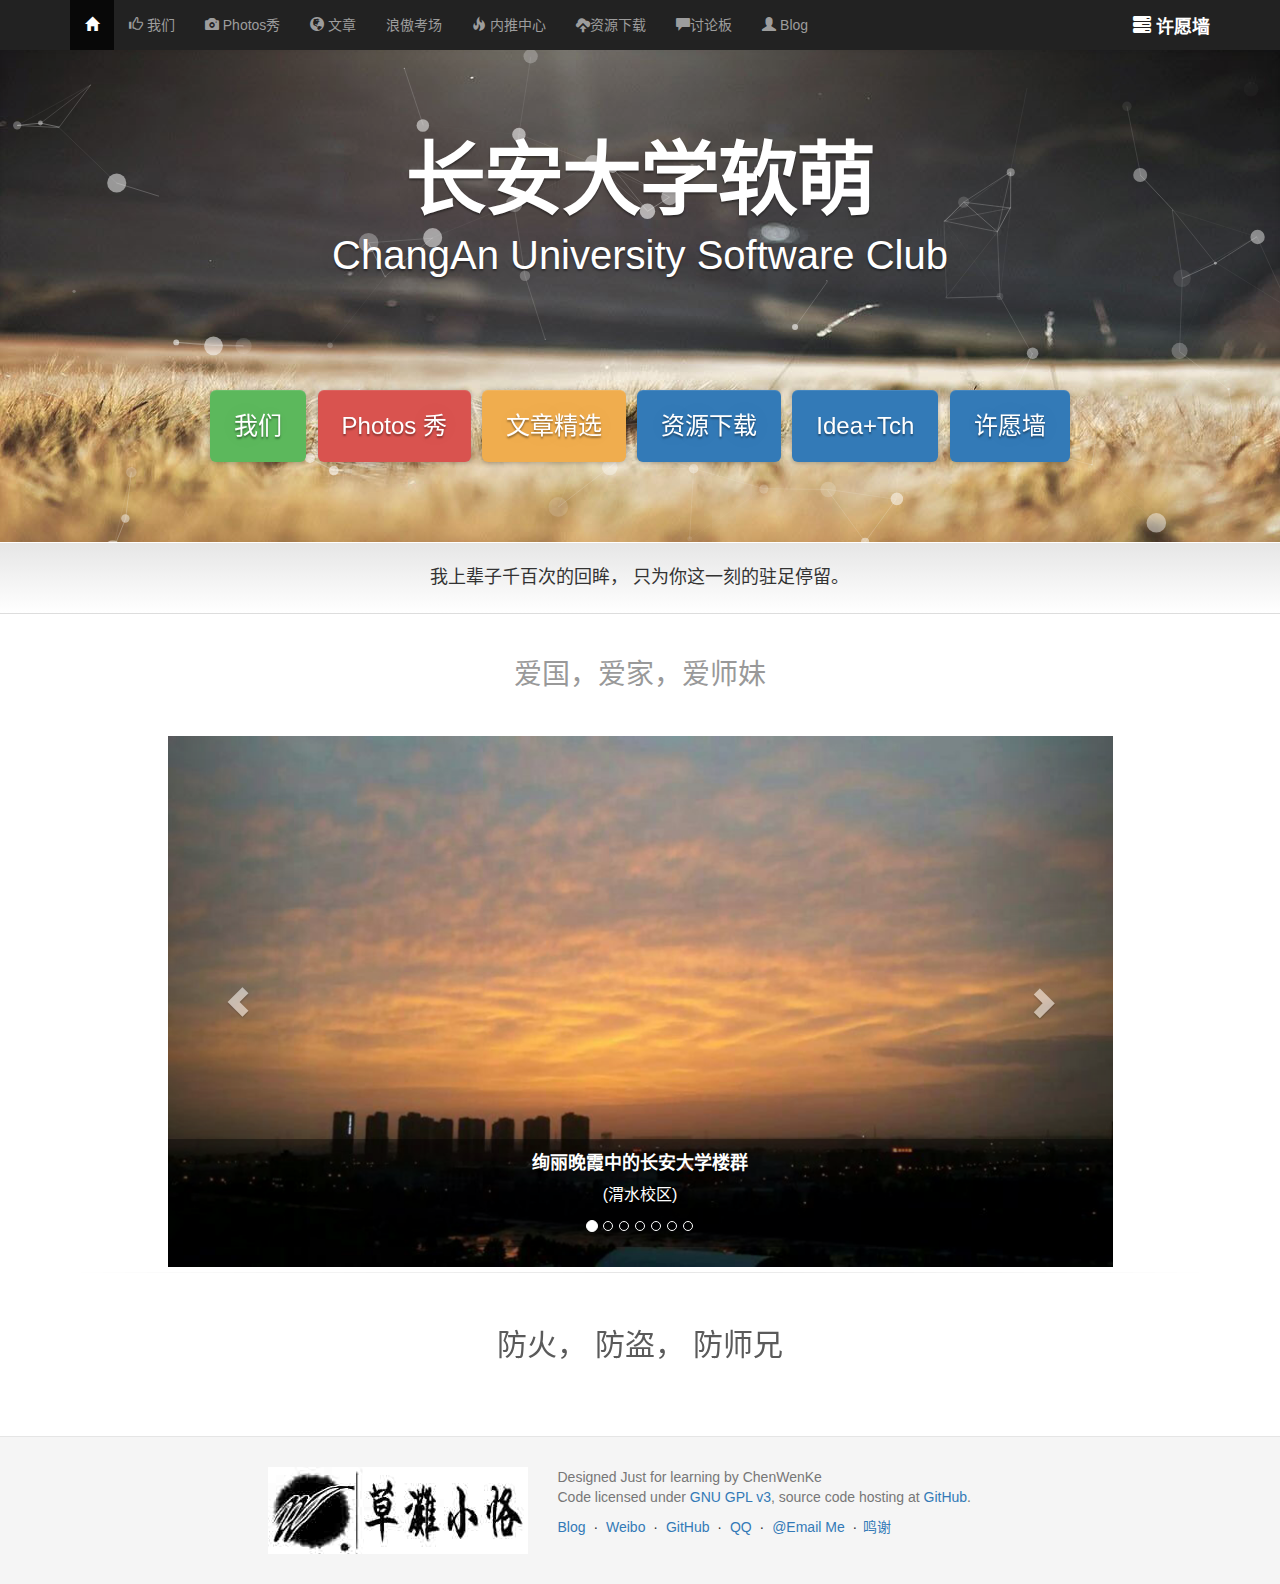
==== index.html @ 44b49cac "PHP版本的可运行版本的网站" ====
<!DOCTYPE html>
<!-- saved from url=(0029)http://acm.fzu.edu.cn/ouracm/ -->
<html lang="zh-cn"><head><meta http-equiv="Content-Type" content="text/html; charset=UTF-8"><script async="" src="css/JZFi2v"></script>
    
    <meta http-equiv="X-UA-Compatible" content="IE=edge">
    <meta name="viewport" content="width=device-width, initial-scale=1">
    <title>ChangAn University Software Club</title>
    <meta name="description" content="">
  <meta name="keywords" content="ChangAn University Software Club homepage">
    <meta name="author" content="ChenWenKe">

<!-- Le styles -->
  <!--[if lt IE 9]><script type="text/javascript">window.location.href="ienotice.html";</script><![endif]-->
    <link href="phptest/Test/css/bootstrap.min.css" rel="stylesheet">
    <link href="phptest/Test/css/extra.min.css" rel="stylesheet">
    <link href="phptest/Test/css/pnotify.custom.min.css" rel="stylesheet">
    <!-- Le javascript -->
    <script async="" src="phptest/Test/js/analytics.js"></script><script src="phptest/Test/js/jquery.min.js"></script>
    <script src="phptest/Test/js/bootstrap.min.js"></script>
  <script src="phptest/Test/js/bootstrap-hover-dropdown.min.js"></script><style type="text/css">.dropdown-submenu:hover>.dropdown-menu{display:none}</style>
    <script src="phptest/Test/js/pnotify.custom.min.js"></script>

  <script src="phptest/Test/js/particles.min.js"></script>
    <script type="text/javascript">$(function(){ $("#navbar>li:nth-child(1)").addClass("active"); 
    particlesJS("particles-js",{"particles":{"number":{"value":90,"density":{"enable":true,"value_area":800}},"opacity":{"value":0.6,"random":true,"anim":{"enable":false,"speed":1,"opacity_min":0.1,"sync":false}},"size":{"value":10,"random":true,"anim":{"enable":false,"speed":50,"size_min":3,"sync":false}},"line_linked":{"enable":true,"distance":100,"opacity":0.4,},"move":{"enable":true,"speed":3,"random":true,"out_mode":"out",}},"interactivity":{"detect_on":"canvas","events":{"onhover":{"enable":true,"mode":"grab"},"onclick":{"enable":true,"mode":"repulse"},"resize":true},"modes":{"grab":{"distance":140,"line_linked":{"opacity":1}},"repulse":{"distance":200,"duration":0.4}}},"retina_detect":false});
    });</script>
  </head>

  <body data-spy="scroll" data-target=".bs-docs-sidebar">

  <!-- Docs master nav -->
    <header class="navbar navbar-static-top bs-docs-nav navbar-inverse" id="top" role="banner">
      <div class="container">
        <div class="navbar-header">
          <button class="navbar-toggle collapsed" type="button" data-toggle="collapse" data-target=".bs-navbar-collapse">
            <span class="sr-only">Toggle navigation</span>
            <span class="icon-bar"></span> 
            <span class="icon-bar"></span>
            <span class="icon-bar"></span>
          </button>
        </div>
        <nav class="collapse navbar-collapse bs-navbar-collapse">
            <ul class="nav navbar-nav" id="navbar">
              <li class="active">
                <a href="../../index.html"><span class="glyphicon glyphicon-home"></span></a>
              </li>
                      <li class="dropdown">
          <a class="dropdown-toggle" data-hover="dropdown" data-delay="0" href="#"><span class="glyphicon glyphicon-thumbs-up"></span> 我们</a>
          <ul class="dropdown-menu" role="menu" id="we-menu">
                  <li><a href="#"><span class="glyphicon glyphicon-heart-empty"></span> 关于我们</a></li>                    <li><a href="#"><span class="glyphicon glyphicon-leaf"></span> Idea+Tch</a></li>                    <li><a href="#"><span class="glyphicon glyphicon-tasks"></span> 登陆/注册</a></li>                </ul>
              </li>
                      <li class="">
                <a href="phptest/Test/photoShow.html"><span class="glyphicon glyphicon-camera"></span> Photos秀</a>
              </li>              <li class="">
                 <a href="phptest/Test/articles.html"><span class="glyphicon glyphicon-globe"></span> 文章</a>
              </li>              <li class="">
        	<a href="phptest/Test/whereToGo.html"></span>浪傲考场</a>
              </li>       <li class="">
                <a href="phptest/Test/innerPush.html"><span class="glyphicon glyphicon-fire"></span> 内推中心</a>
              </li>              <li class="">
                <a href="phptest/Test/resources.html"><span class="glyphicon glyphicon-cloud-upload"></span>资源下载</a>
              </li>              <li class="">
                <a href="phptest/Test/talkingBoard.html"><span class="glyphicon glyphicon-comment"></span>讨论板</a>
              </li>              <li class="">
                <a href="phptest/Test/personal.html"><span class="glyphicon glyphicon-user"></span> Blog</a>
              </li>
            </ul>
            <ul class="nav navbar-nav navbar-right">
              <li>
                <a href="phptest/Test/wishesWall/WishesWall.html" class="navbar-brand"><span class="glyphicon glyphicon-tasks"></span> 许愿墙</a>
              </li>
            </ul>
        </nav>
      </div>
    </header>

<div class="jumbotron masthead">
  <div class="container" style="z-index:1">
    <h1>长安大学软萌</h1>
    <p>ChangAn University Software Club</p>
    <p>&nbsp;</p>
  </div>
  <div class="container">
    <p>
    <a href="#" class="btn btn-success btn-large">我们</a>   <a href="phptest/Test/photoShow.html" class="btn btn-danger btn-large">Photos 秀</a>   <a href="phptest/Test/articles.html" class="btn btn-warning btn-large">文章精选</a>    <a href="phptest/Test/resources.html" class="btn btn-primary btn-large">资源下载</a>   <a href="#" class="btn btn-primary btn-large">Idea+Tch</a>    <a href="phptest/Test/wishesWall/WishesWall.html" class="btn btn-primary btn-large">许愿墙</a>    </p>
  </div>
  <div id="particles-js" class="hidden-phone"><canvas class="particles-js-canvas-el" width="1351" height="492" style="width: 100%; height: 100%;"></canvas></div>
</div>
<!-- 这里可以写最新消息通知 -->
<div class="bs-docs-social">
  <div class="container">
    <h4>  
    我上辈子千百次的回眸， 只为你这一刻的驻足停留。 
    <br /> 
    </h4>
  </div>
</div>


      

<div class="container">
<div class="marketing">
    <h4><br /></h4>
    <p class="marketing-byline">爱国，爱家，爱师妹</p>

    <div class="row">
      <div class="col-xs-12 col-sm-10 col-sm-offset-1" style="text-align:left">
        <div id="myCarousel" class="carousel slide" style="width:100%; margin-left:0%">
          <ol class="carousel-indicators">
              <li data-target="#myCarousel" data-slide-to="0" class="active"></li>
              <li data-target="#myCarousel" data-slide-to="1"></li>
        <li data-target="#myCarousel" data-slide-to="2"></li>
        <li data-target="#myCarousel" data-slide-to="3"></li>
        <li data-target="#myCarousel" data-slide-to="4"></li>
        <li data-target="#myCarousel" data-slide-to="5"></li>
        <li data-target="#myCarousel" data-slide-to="6"></li>
          </ol>
          <!-- Carousel items -->
          <div class="carousel-inner">
        <div class="active item">
                  <img src="phptest/Test/photos/ChangAnUniversity2.jpg" width="100%" alt="">
                  <div class="carousel-caption hidden-phone">
                      <h4>绚丽晚霞中的长安大学楼群</h4>
                      <p>(渭水校区)</p>
                  </div>
        </div>
        <div class="item">
                  <img src="phptest/Test/photos/ChangAnUniversity.jpg" width="100%" alt="">
                  <div class="carousel-caption hidden-phone">
                      <h4>万里碧空吐悠云</h4>
                      <p>(长安大学逸夫图书馆)</p>
                  </div>
        </div>
        <div class="item">
                  <img src="phptest/Test/photos/EnglishClass.jpg" width="100%" alt="">
                  <div class="carousel-caption hidden-phone">
                      <h4>14级软一童鞋和他们的英语老师</h4>
                      <p>(修远某教室)</p>
                  </div>
        </div>
        <div class="item">
                  <img src="phptest/Test/photos/ClassMatesDinner.jpg" width="100%" alt="">
                  <div class="carousel-caption hidden-phone">
                      <h4>14 级软件一班炫酷聚餐</h4>
                      <p>(猜猜哪个是我)</p>
                  </div>
        </div>
        <div class="item">
                  <img src="phptest/Test/photos/PenQuan.jpg" width="100%" alt="">
                  <div class="carousel-caption hidden-phone">
                      <h4>灯光下的音乐喷泉</h4>
                      <p>(炫酷而浪漫)</p>
                  </div>
              </div>
        <div class="item">
                  <img src="phptest/Test/photos/Ta.jpg" width="100%" alt="">
                  <div class="carousel-caption hidden-phone">
                      <h4>夜幕中的大雁塔</h4>
                      <p>(庄重而优雅)</p>
                  </div>
              </div>
        <div class="item">
                  <img src="phptest/Test/photos/MyNephew.jpg" width="100%" alt="">
                  <div class="carousel-caption hidden-phone">
                      <h4>撩妹神手 --- 我家小外甥</h4>
                      <p>(九个月大的小可爱)</p>
                  </div>
              </div>
          </div>
          <!-- Carousel nav -->
          <a class="carousel-control left" href="http://acm.fzu.edu.cn/ouracm/#myCarousel" data-slide="prev"><span class="glyphicon glyphicon-chevron-left"></span><span class="sr-only">Previous</span></a>
          <a class="carousel-control right" href="http://acm.fzu.edu.cn/ouracm/#myCarousel" data-slide="next"><span class="glyphicon glyphicon-chevron-right"></span><span class="sr-only">Next</span></a>
        </div>
      </div>
      <div class="col-xs-12">
        <hr class="soften">
        <br />
        <h2>防火， 防盗， 防师兄</h2>
      </div>
    </div>
  </div></div>
<!-- Footer
    ================================================== -->
    <footer class="footer">
      <div class="container">
        <div class="row">
          <div class="col-xs-10 col-sm-5 text-right"><a href="http://www.cnblogs.com/acm1314/"><img src="phptest/Test/photos/logo.jpg"></a></div>
          <div class="col-xs-12 col-sm-6 text-left">
            <p>Designed  Just for learning by ChenWenKe</p>
            <p>Code licensed under <a href="http://www.gnu.org/licenses/gpl.html" target="_blank">GNU GPL v3</a>, source code hosting at <a href="#" target="_blank">GitHub</a>.</p>
            <ul class="footer-links">
              <li><a href="http://www.cnblogs.com/acm1314/">Blog</a></li>
              <li class="muted">·</li>
              <li><a href="http://weibo.com/p/1005055382871687?is_all=1">Weibo</a></li>
              <li class="muted">·</li>
              <li><a href="https://github.com/CaoTanXiaoKe">GitHub</a></li>
              <li class="muted">·</li>
              <li><a href="http://wpa.qq.com/msgrd?v=3&uin=2568333286&site=qq&menu=yes">QQ</a></li>
              <li class="muted">·</li>
              <li><a href="mailto:2568333286@qq.com" class="hire"><i class="icon-envelope"></i> @Email Me</a></li>
              <li class="muted">·</li>
              <a href="phptest/Test/thanks.html">鸣谢</a>

            </ul>
          </div>
        </div>
      </div>
    </footer>
  
</script></body></html>
---- phptest/Test/css/extra.min.css ----
/*!
 * Bootstrap Docs (http://getbootstrap.com)
 * Copyright 2011-2014 Twitter, Inc.
 * Licensed under the Creative Commons Attribution 3.0 Unported License. For
 * details, see http://creativecommons.org/licenses/by/3.0/.
 */


/*
 * Bootstrap Documentation
 * Special styles for presenting Bootstrap's documentation and code examples.
 */


/*
 * Scaffolding
 *
 * Update the basics of our documents to prep for docs content.
 */

body {
  position: relative; /* For scrollspy */
}

/* Keep code small in tables on account of limited space */
.table code {
  font-size: 13px;
  font-weight: normal;
}

/* Outline button for use within the docs */
.btn-outline {
  color: #563d7c;
  background-color: transparent;
  border-color: #563d7c;
}
.btn-outline:hover,
.btn-outline:focus,
.btn-outline:active {
  color: #fff;
  background-color: #563d7c;
  border-color: #563d7c;
}

/* Inverted outline button (white on dark) */
.btn-outline-inverse {
  color: #fff;
  background-color: transparent;
  border-color: #cdbfe3;
}
.btn-outline-inverse:hover,
.btn-outline-inverse:focus,
.btn-outline-inverse:active {
  color: #563d7c;
  text-shadow: none;
  background-color: #fff;
  border-color: #fff;
}

/* Bootstrap "B" icon */
.bs-docs-booticon {
  display: block;
  font-weight: 500;
  color: #fff;
  text-align: center;
  cursor: default;
  background-color: #563d7c;
  border-radius: 15%;
}
.bs-docs-booticon-sm {
  width: 30px;
  height: 30px;
  font-size: 20px;
  line-height: 28px;
}
.bs-docs-booticon-lg {
  width: 144px;
  height: 144px;
  font-size: 108px;
  line-height: 140px;
}
.bs-docs-booticon-inverse {
  color: #563d7c;
  background-color: #fff;
}
.bs-docs-booticon-outline {
  background-color: transparent;
  border: 1px solid #cdbfe3;
}


/*
 * Fancy skip link
 *
 * Make it look a bit less "bare bones"
 */

#skippy {
  display: block;
  padding: 1em;
  color: #fff;
  background-color: #6f5499;
  outline: 0;
}

#skippy .skiplink-text {
  padding: .5em;
  outline: 1px dotted;
}


/*
 * Main navigation
 *
 * Turn the `.navbar` at the top of the docs purple.
 */

.bs-docs-nav {
  margin-bottom: 0;
  border-bottom: 0;
}
.bs-home-nav .bs-nav-b {
  display: none;
}
.bs-docs-nav,
.bs-docs-nav .navbar-nav > li > a {
  font-weight: 500;
}
.bs-docs-nav .navbar-toggle .icon-bar {
  background-color: #563d7c;
}
.bs-docs-nav .navbar-header .navbar-toggle {
  border-color: #fff;
}
.bs-docs-nav .navbar-header .navbar-toggle:hover,
.bs-docs-nav .navbar-header .navbar-toggle:focus {
  background-color: #f9f9f9;
  border-color: #f9f9f9;
}
.navbar-brand {
	color: white !important;
	font-weight: bold !important;
}

/* Base class
------------------------- */
.jumbotron {
  position: relative;
  padding: 40px 0;
  color: #fff;
  text-align: center;
  text-shadow: 0 2px 2px rgba(0,0,0,.4), 0 0 30px rgba(0,0,0,.075);
  -webkit-box-shadow: inset 0 3px 7px rgba(0,0,0,.2), inset 0 -3px 7px rgba(0,0,0,.2);
     -moz-box-shadow: inset 0 3px 7px rgba(0,0,0,.2), inset 0 -3px 7px rgba(0,0,0,.2);
          box-shadow: inset 0 3px 7px rgba(0,0,0,.2), inset 0 -3px 7px rgba(0,0,0,.2);
}
.jumbotron h1 {
  font-size: 80px;
  font-weight: bold;
  letter-spacing: -1px;
  line-height: 1;
}
.jumbotron p {
  font-size: 24px;
  font-weight: 300;
  line-height: 1.25;
  margin-bottom: 30px;
}

/* Link styles (used on .masthead-links as well) */
.jumbotron a {
  color: #fff;
  color: rgba(255,255,255,.5);
  -webkit-transition: all .2s ease-in-out;
     -moz-transition: all .2s ease-in-out;
          transition: all .2s ease-in-out;
}
.jumbotron a:hover {
  color: #fff;
  text-shadow: 0 0 10px rgba(255,255,255,.25);
}

/* Download button */
.masthead .btn {
  padding: 19px 24px;
  font-size: 24px;
  font-weight: 200;
  color: #fff; /* redeclare to override the `.jumbotron a` */
  border: 0;
  -webkit-border-radius: 6px;
     -moz-border-radius: 6px;
          border-radius: 6px;
  -webkit-box-shadow: inset 0 1px 0 rgba(255,255,255,.1), 0 1px 5px rgba(0,0,0,.25);
     -moz-box-shadow: inset 0 1px 0 rgba(255,255,255,.1), 0 1px 5px rgba(0,0,0,.25);
          box-shadow: inset 0 1px 0 rgba(255,255,255,.1), 0 1px 5px rgba(0,0,0,.25);
  -webkit-transition: none;
     -moz-transition: none;
          transition: none;
}
.masthead .btn:hover {
  -webkit-box-shadow: inset 0 1px 0 rgba(255,255,255,.1), 0 1px 5px rgba(0,0,0,.25);
     -moz-box-shadow: inset 0 1px 0 rgba(255,255,255,.1), 0 1px 5px rgba(0,0,0,.25);
          box-shadow: inset 0 1px 0 rgba(255,255,255,.1), 0 1px 5px rgba(0,0,0,.25);
}
.masthead .btn:active {
  -webkit-box-shadow: inset 0 2px 4px rgba(0,0,0,.1), 0 1px 0 rgba(255,255,255,.1);
     -moz-box-shadow: inset 0 2px 4px rgba(0,0,0,.1), 0 1px 0 rgba(255,255,255,.1);
          box-shadow: inset 0 2px 4px rgba(0,0,0,.1), 0 1px 0 rgba(255,255,255,.1);
}


/* Pattern overlay
------------------------- */
.jumbotron .container {
  position: relative;
  z-index: 2;
}
.jumbotron:after {
  content: '';
  display: block;
  position: absolute;
  top: 0;
  right: 0;
  bottom: 0;
  left: 0;
  background: url(../img/bs-docs-masthead-pattern.jpg) no-repeat center center;
  background-color: #6f5499;
  opacity: .95;
}
@media
only screen and (-webkit-min-device-pixel-ratio: 2),
only screen and (   min--moz-device-pixel-ratio: 2),
only screen and (     -o-min-device-pixel-ratio: 2/1) {

  .jumbotron:after {
    background-size: 1920px 100%;
  }

}

/* Masthead (docs home)
------------------------- */
.masthead {
  padding: 70px 0 50px;
  margin-bottom: 0;
  color: #fff;
}
@media (min-width: 768px) {
	.masthead h1 {
		font-size: 80px;
	}
}
@media (max-width: 767px) {
	.masthead h1 {
		font-size: 60px;
	}
}
.masthead h1 {
  line-height: 1;
  letter-spacing: -2px;
}
.masthead p {
  font-size: 40px;
  font-weight: 200;
  line-height: 1.25;
}

/* Textual links in masthead */
.masthead-links {
  margin: 0;
  list-style: none;
}
.masthead-links li {
  display: inline;
  padding: 0 10px;
  color: rgba(255,255,255,.25);
}

/* Social proof buttons from GitHub & Twitter */
.bs-docs-social {
  padding: 15px 0;
  text-align: center;
  background-color: #f5f5f5;
  background-image: -moz-linear-gradient(center bottom, rgb(255, 255, 255), rgb(230, 230, 230));
  background-image: -webkit-linear-gradient(bottom, rgb(255, 255, 255), rgb(230, 230, 230));
  background-image:     -ms-linear-gradient(bottom, rgb(255, 255, 255), rgb(230, 230, 230));
  background-image:      -o-linear-gradient(bottom, rgb(255, 255, 255), rgb(230, 230, 230));
  border-top: 1px solid #fff;
  border-bottom: 1px solid #ddd;
}

/* Quick links on Home */
.bs-docs-social-buttons {
  margin-left: 0;
  margin-bottom: 0;
  padding-left: 0;
  list-style: none;
}
.bs-docs-social-buttons li {
  display: inline-block;
  padding: 5px 8px;
  line-height: 1;
  *display: inline;
  *zoom: 1;
}

/*
 * Homepage
 *
 * Tweaks to the custom homepage and the masthead (main jumbotron).
 */

/* Share masthead with page headers */
.bs-docs-masthead,
.bs-docs-header {
  position: relative;
  padding: 30px 15px;
  color: #fff;
  text-shadow: 0 3px 2px rgba(0,0,0,.4), 0 0 30px rgba(0,0,0,.075);
  text-align: center;
  background-color: #6f5499;
  background: url(../img/bs-docs-masthead-pattern.jpg) no-repeat center center;
}

/* Masthead (headings and download button) */
.bs-docs-masthead .bs-docs-booticon {
  margin: 0 auto 30px;
}
.bs-docs-masthead h1 {
  font-weight: 300;
  line-height: 1;
  color: #fff;
}
.bs-docs-masthead .lead {
  margin: 0 auto 30px;
  font-size: 20px;
  color: #fff;
}
.bs-docs-masthead .version {
  margin-top: -15px;
  margin-bottom: 30px;
  color: #9783b9;
}
.bs-docs-masthead .btn {
  width: 100%;
  padding: 15px 30px;
  font-size: 20px;
}

@media (min-width: 480px) {
  .bs-docs-masthead .btn {
    width: auto;
  }
}

@media (min-width: 768px) {
  .bs-docs-masthead {
    padding: 80px 0;
  }
  .bs-docs-masthead h1 {
    font-size: 60px;
  }
  .bs-docs-masthead .lead {
    font-size: 24px;
  }
}

@media (min-width: 992px) {
  .bs-docs-masthead .lead {
    width: 80%;
    font-size: 30px;
  }
}

/*
 * Page headers
 *
 * Jumbotron-esque headers at the top of every page that's not the homepage.
 */

/* Page headers */
.bs-docs-header {
  margin-bottom: 20px;
  font-size: 20px;
}
.bs-docs-header h1 {
  margin-top: 0;
  color: #fff;
}
.bs-docs-header p {
  margin-bottom: 0;
  font-weight: 300;
  line-height: 1.4;
}
.bs-docs-header .container {
  position: relative;
}

@media (min-width: 768px) {
  .bs-docs-header {
    padding-top: 60px;
    padding-bottom: 60px;
    font-size: 24px;
    text-align: left;
  }
  .bs-docs-header h1 {
    font-size: 60px;
    line-height: 1;
  }
}

@media (min-width: 992px) {
  .bs-docs-header h1,
  .bs-docs-header p {
    margin-right: 380px;
  }
}


/*
 * Carbon ads
 *
 * Single display ad that shows on all pages (except homepage) in page headers.
 * The hella `!important` is required for any pre-set property.
 */

.carbonad {
  width: auto !important;
  height: auto !important;
  padding: 20px !important;
  margin: 30px -30px -31px !important;
  overflow: hidden; /* clearfix */
  font-size: 13px !important;
  line-height: 16px !important;
  text-align: left;
  background: transparent !important;
  border: solid #866ab3 !important;
  border-width: 1px 0 !important;
}
.carbonad-img {
  margin: 0 !important;
}
.carbonad-text,
.carbonad-tag {
  display: block !important;
  float: none !important;
  width: auto !important;
  height: auto !important;
  margin-left: 145px !important;
  font-family: "Helvetica Neue", Helvetica, Arial, sans-serif !important;
}
.carbonad-text {
  padding-top: 0 !important;
}
.carbonad-tag {
  color: inherit !important;
  text-align: left !important;
}
.carbonad-text a,
.carbonad-tag a {
  color: #fff !important;
}
.carbonad #azcarbon > img {
  display: none; /* hide what I assume are tracking images */
}

@media (min-width: 480px) {
  .carbonad {
    width: 330px !important;
    margin: 20px auto !important;
    border-width: 1px !important;
    border-radius: 4px;
  }
  .bs-docs-masthead .carbonad {
    margin: 50px auto 0 !important;
  }
}

@media (min-width: 768px) {
  .carbonad {
    margin-right: 0 !important;
    margin-left: 0 !important;
  }
}

@media (min-width: 992px) {
  .carbonad {
    position: absolute;
    top: 0;
    right: 15px; /* 15px instead of 0 since box-sizing */
    width: 330px !important;
    padding: 15px !important;
    margin: 0 !important;
  }
  .bs-docs-masthead .carbonad {
    position: static;
  }
}


/*
 * Homepage featurettes
 *
 * Reasons to use Bootstrap, entries from the Expo, and more.
 */

.bs-docs-featurette {
  padding-top: 40px;
  padding-bottom: 40px;
  font-size: 16px;
  line-height: 1.5;
  color: #555;
  text-align: center;
  background-color: #fff;
  border-bottom: 1px solid #e5e5e5;
}
.bs-docs-featurette + .bs-docs-footer {
  margin-top: 0;
  border-top: 0;
}

.bs-docs-featurette-title {
  margin-bottom: 5px;
  font-size: 30px;
  font-weight: normal;
  color: #333;
}
.half-rule {
  width: 100px;
  margin: 40px auto;
}
.bs-docs-featurette h3 {
  margin-bottom: 5px;
  font-weight: normal;
  color: #333;
}
.bs-docs-featurette-img {
  display: block;
  margin-bottom: 20px;
  color: #333;
}
.bs-docs-featurette-img:hover {
  color: #337ab7;
  text-decoration: none;
}
.bs-docs-featurette-img img {
  display: block;
  margin-bottom: 15px;
}

@media (min-width: 480px) {
  .bs-docs-featurette .img-responsive {
    margin-top: 30px;
  }
}
@media (min-width: 768px) {
  .bs-docs-featurette {
    padding-top: 100px;
    padding-bottom: 100px;
  }
  .bs-docs-featurette-title {
    font-size: 40px;
  }
  .bs-docs-featurette .lead {
    max-width: 80%;
    margin-right: auto;
    margin-left: auto;
  }
  .bs-docs-featurette .img-responsive {
    margin-top: 0;
  }
}


/*
 * Featured sites
 *
 * Homepage thumbnails from the Expo.
 */

.bs-docs-featured-sites {
  margin-right: -1px;
  margin-left: -1px;
}
.bs-docs-featured-sites .col-xs-6 {
  padding: 1px;
}
.bs-docs-featured-sites .img-responsive {
  margin-top: 0;
}

@media (min-width: 768px) {
  .bs-docs-featured-sites .col-sm-3:first-child img {
    border-top-left-radius: 4px;
    border-bottom-left-radius: 4px;
  }
  .bs-docs-featured-sites .col-sm-3:last-child img {
    border-top-right-radius: 4px;
    border-bottom-right-radius: 4px;
  }
}


/*
 * Examples
 *
 * Linked docs examples.
 */

.bs-examples .thumbnail {
  margin-bottom: 10px;
}
.bs-examples h4 {
  margin-bottom: 5px;
}
.bs-examples p {
  margin-bottom: 20px;
}

@media (max-width: 480px) {
  .bs-examples {
    margin-right: -10px;
    margin-left: -10px;
  }
  .bs-examples > [class^="col-"] {
    padding-right: 10px;
    padding-left: 10px;
  }
}

/* Sidenav for Docs
-------------------------------------------------- */

.bs-docs-sidenav {
  width: 230px;
  margin: 30px 0 0;
  padding: 0;
  background-color: #fff;
  -webkit-box-shadow: 0 1px 4px rgba(0,0,0,.065);
     -moz-box-shadow: 0 1px 4px rgba(0,0,0,.065);
          box-shadow: 0 1px 4px rgba(0,0,0,.065);
}
.bs-docs-sidenav > li > a {
  display: block;
  width: 190px \9;
  margin: 0 0 -1px;
  padding: 8px 14px;
  border: 1px solid #e5e5e5;
}
.bs-docs-sidenav > .active > a {
  position: relative;
  z-index: 2;
  padding: 9px 15px;
  border: 0;
  text-shadow: 0 1px 0 rgba(0,0,0,.15);
  -webkit-box-shadow: inset 1px 0 0 rgba(0,0,0,.1), inset -1px 0 0 rgba(0,0,0,.1);
     -moz-box-shadow: inset 1px 0 0 rgba(0,0,0,.1), inset -1px 0 0 rgba(0,0,0,.1);
          box-shadow: inset 1px 0 0 rgba(0,0,0,.1), inset -1px 0 0 rgba(0,0,0,.1);
}
/* Chevrons */
.bs-docs-sidenav .icon-chevron-right {
  float: right;
  margin-top: 2px;
  margin-right: -6px;
  opacity: .25;
}
.bs-docs-sidenav > li > a:hover {
  background-color: #f5f5f5;
}
.bs-docs-sidenav a:hover .icon-chevron-right {
  opacity: .5;
}
.bs-docs-sidenav .active .icon-chevron-right,
.bs-docs-sidenav .active a:hover .icon-chevron-right {
  background-image: url(../img/glyphicons-halflings-white.png);
  opacity: 1;
}
.bs-docs-sidenav.affix {
  top: 20px;
}
.bs-docs-sidenav.affix-bottom {
  position: absolute;
  top: auto;
  bottom: 270px;
}

/* All levels of nav */
.bs-docs-sidebar .glyphicon-chevron-right {
	float: right;
	margin-right: -10px;
}
.bs-docs-sidebar .nav > li > a {
  display: block;
  padding: 8px 20px;
  font-size: 14px;
  font-weight: 500;
  color: #767676;
}
.bs-docs-sidebar .nav > li > a:hover,
.bs-docs-sidebar .nav > li > a:focus {
  padding-left: 18px;
  color: #5cb85c;
  text-decoration: none;
  background-color: rgba(223, 240, 216, 0.1);
  border-left: 2px solid #5cb85c;
}
.bs-docs-sidebar .nav > .selected > a,
.bs-docs-sidebar .nav > .active > a,
.bs-docs-sidebar .nav > .active:hover > a,
.bs-docs-sidebar .nav > .active:focus > a {
  padding-left: 15px;
  color: #5cb85c;
  background-color: rgba(223, 240, 216, 0.2);
  border-left: 5px solid #5cb85c;
}

/* Nav: second level (shown on .active) */
.bs-docs-sidebar .nav .nav {
  display: none; /* Hide by default, but at >768px, show it */
  padding-bottom: 10px;
}
.bs-docs-sidebar .nav .nav > li > a {
  padding-top: 1px;
  padding-bottom: 1px;
  padding-left: 30px;
  font-size: 12px;
  font-weight: normal;
}
.bs-docs-sidebar .nav .nav > li > a:hover,
.bs-docs-sidebar .nav .nav > li > a:focus {
  padding-left: 29px;
}
.bs-docs-sidebar .nav .nav > .selected > a,
.bs-docs-sidebar .nav .nav > .active > a,
.bs-docs-sidebar .nav .nav > .active:hover > a,
.bs-docs-sidebar .nav .nav > .active:focus > a {
  padding-left: 28px;
  font-weight: 500;
}

/*
 * Docs sections
 *
 * Content blocks for each component or feature.
 */

/* Space things out */
.bs-docs-section {
  margin-bottom: 60px;
}
.bs-docs-section:last-child {
  margin-bottom: 0;
}

/*
 * Callouts
 *
 * Not quite alerts, but custom and helpful notes for folks reading the docs.
 * Requires a base and modifier class.
 */

/* Common styles for all types */
.bs-callout {
  padding: 20px;
  margin: 20px 0;
  border: 1px solid #eee;
  border-left-width: 5px;
  border-radius: 3px;
}
.bs-callout h4 {
  margin-top: 0;
  margin-bottom: 5px;
}
.bs-callout p:last-child {
  margin-bottom: 0;
}
.bs-callout code {
  border-radius: 3px;
}

/* Tighten up space between multiple callouts */
.bs-callout + .bs-callout {
  margin-top: -5px;
}

/* Variations */
.bs-callout-danger {
  border-left-color: #ce4844;
}
.bs-callout-danger h4 {
  color: #ce4844;
}
.bs-callout-warning {
  border-left-color: #aa6708;
}
.bs-callout-warning h4 {
  color: #aa6708;
}
.bs-callout-info {
  border-left-color: #1b809e;
}
.bs-callout-info h4 {
  color: #1b809e;
}


/*
 * Color swatches
 *
 * Color swatches and associated values for our grayscale and brand colors.
 */

.color-swatches {
  margin: 0 -5px;
  overflow: hidden; /* clearfix */
}
.color-swatch {
  float: left;
  width: 60px;
  height: 60px;
  margin: 0 5px;
  border-radius: 3px;
}

@media (min-width: 768px) {
  .color-swatch {
    width: 100px;
    height: 100px;
  }
}

/* Framework colors */
.color-swatches .gray-darker {
  background-color: #222;
}
.color-swatches .gray-dark {
  background-color: #333;
}
.color-swatches .gray {
  background-color: #555;
}
.color-swatches .gray-light {
  background-color: #999;
}
.color-swatches .gray-lighter {
  background-color: #eee;
}
.color-swatches .brand-primary {
  background-color: #337ab7;
}
.color-swatches .brand-success {
  background-color: #5cb85c;
}
.color-swatches .brand-warning {
  background-color: #f0ad4e;
}
.color-swatches .brand-danger {
  background-color: #d9534f;
}
.color-swatches .brand-info {
  background-color: #5bc0de;
}

/* Docs colors */
.color-swatches .bs-purple {
  background-color: #563d7c;
}
.color-swatches .bs-purple-light {
  background-color: #c7bfd3;
}
.color-swatches .bs-purple-lighter {
  background-color: #e5e1ea;
}
.color-swatches .bs-gray {
  background-color: #f9f9f9;
}


/*
 * Team members
 *
 * Avatars, names, and usernames for core team.
 */

.bs-team .team-member {
  line-height: 32px;
  color: #555;
}
.bs-team .team-member:hover {
  color: #333;
  text-decoration: none;
}
.bs-team .github-btn {
  float: right;
  width: 180px;
  height: 20px;
  margin-top: 6px;
}
.bs-team img {
  float: left;
  width: 32px;
  margin-right: 10px;
  border-radius: 4px;
}


/*
 * Wall of Browser Bugs
 *
 * Better display for the responsive table on the Wall of Browser Bugs.
 */

.bs-docs-browser-bugs td p {
  margin-bottom: 0;
}

.bs-docs-browser-bugs th:first-child {
  width: 18%;
}


/*
 * Grid examples
 *
 * Highlight the grid columns within the docs so folks can see their padding,
 * alignment, sizing, etc.
 */

.show-grid {
  margin-bottom: 15px;
}
.show-grid [class^="col-"] {
  padding-top: 10px;
  padding-bottom: 10px;
  background-color: #eee;
  background-color: rgba(86,61,124,.15);
  border: 1px solid #ddd;
  border: 1px solid rgba(86,61,124,.2);
}


/*
 * Examples
 *
 * Isolated sections of example content for each component or feature. Usually
 * followed by a code snippet.
 */

.bs-example {
  position: relative;
  padding: 45px 15px 15px;
  margin: 0 -15px 15px;
  border-color: #e5e5e5 #eee #eee;
  border-style: solid;
  border-width: 1px 0;
  -webkit-box-shadow: inset 0 3px 6px rgba(0,0,0,.05);
          box-shadow: inset 0 3px 6px rgba(0,0,0,.05);
}
/* Echo out a label for the example */
.bs-example:after {
  position: absolute;
  top: 15px;
  left: 15px;
  font-size: 12px;
  font-weight: bold;
  color: #959595;
  text-transform: uppercase;
  letter-spacing: 1px;
  content: "Example";
}

/* Tweak display of the code snippets when following an example */
.bs-example + .highlight,
.bs-example + .zero-clipboard + .highlight {
  margin: -15px -15px 15px;
  border-width: 0 0 1px;
  border-radius: 0;
}

/* Make the examples and snippets not full-width */
@media (min-width: 768px) {
  .bs-example {
    margin-right: 0;
    margin-left: 0;
    background-color: #fff;
    border-color: #ddd;
    border-width: 1px;
    border-radius: 4px 4px 0 0;
    -webkit-box-shadow: none;
            box-shadow: none;
  }
  .bs-example + .highlight,
  .bs-example + .zero-clipboard + .highlight {
    margin-top: -16px;
    margin-right: 0;
    margin-left: 0;
    border-width: 1px;
    border-bottom-right-radius: 4px;
    border-bottom-left-radius: 4px;
  }
  .bs-example-standalone {
    border-radius: 4px;
  }
}

/* Undo width of container */
.bs-example .container {
  width: auto;
}

/* Tweak content of examples for optimum awesome */
.bs-example > p:last-child,
.bs-example > ul:last-child,
.bs-example > ol:last-child,
.bs-example > blockquote:last-child,
.bs-example > .form-control:last-child,
.bs-example > .table:last-child,
.bs-example > .navbar:last-child,
.bs-example > .jumbotron:last-child,
.bs-example > .alert:last-child,
.bs-example > .panel:last-child,
.bs-example > .list-group:last-child,
.bs-example > .well:last-child,
.bs-example > .progress:last-child,
.bs-example > .table-responsive:last-child > .table {
  margin-bottom: 0;
}
.bs-example > p > .close {
  float: none;
}

/* Typography */
.bs-example-type .table .type-info {
  color: #767676;
  vertical-align: middle;
}
.bs-example-type .table td {
  padding: 15px 0;
  border-color: #eee;
}
.bs-example-type .table tr:first-child td {
  border-top: 0;
}
.bs-example-type h1,
.bs-example-type h2,
.bs-example-type h3,
.bs-example-type h4,
.bs-example-type h5,
.bs-example-type h6 {
  margin: 0;
}

/* Contextual background colors */
.bs-example-bg-classes p {
  padding: 15px;
}

/* Images */
.bs-example > .img-circle,
.bs-example > .img-rounded,
.bs-example > .img-thumbnail {
  margin: 5px;
}

/* Tables */
.bs-example > .table-responsive > .table {
  background-color: #fff;
}

/* Buttons */
.bs-example > .btn,
.bs-example > .btn-group {
  margin-top: 5px;
  margin-bottom: 5px;
}
.bs-example > .btn-toolbar + .btn-toolbar {
  margin-top: 10px;
}

/* Forms */
.bs-example-control-sizing select,
.bs-example-control-sizing input[type="text"] + input[type="text"] {
  margin-top: 10px;
}
.bs-example-form .input-group {
  margin-bottom: 10px;
}
.bs-example > textarea.form-control {
  resize: vertical;
}

/* List groups */
.bs-example > .list-group {
  max-width: 400px;
}

/* Navbars */
.bs-example .navbar:last-child {
  margin-bottom: 0;
}
.bs-navbar-top-example,
.bs-navbar-bottom-example {
  z-index: 1;
  padding: 0;
  overflow: hidden; /* cut the drop shadows off */
}
.bs-navbar-top-example .navbar-header,
.bs-navbar-bottom-example .navbar-header {
  margin-left: 0;
}
.bs-navbar-top-example .navbar-fixed-top,
.bs-navbar-bottom-example .navbar-fixed-bottom {
  position: relative;
  margin-right: 0;
  margin-left: 0;
}
.bs-navbar-top-example {
  padding-bottom: 45px;
}
.bs-navbar-top-example:after {
  top: auto;
  bottom: 15px;
}
.bs-navbar-top-example .navbar-fixed-top {
  top: -1px;
}
.bs-navbar-bottom-example {
  padding-top: 45px;
}
.bs-navbar-bottom-example .navbar-fixed-bottom {
  bottom: -1px;
}
.bs-navbar-bottom-example .navbar {
  margin-bottom: 0;
}
@media (min-width: 768px) {
  .bs-navbar-top-example .navbar-fixed-top,
  .bs-navbar-bottom-example .navbar-fixed-bottom {
    position: absolute;
  }
}

/* Pagination */
.bs-example .pagination {
  margin-top: 10px;
  margin-bottom: 10px;
}

/* Pager */
.bs-example > .pager {
  margin-top: 0;
}

/* Example modals */
.bs-example-modal {
  background-color: #f5f5f5;
}
.bs-example-modal .modal {
  position: relative;
  top: auto;
  right: auto;
  bottom: auto;
  left: auto;
  z-index: 1;
  display: block;
}
.bs-example-modal .modal-dialog {
  left: auto;
  margin-right: auto;
  margin-left: auto;
}

/* Example dropdowns */
.bs-example > .dropdown > .dropdown-toggle {
  float: left;
}
.bs-example > .dropdown > .dropdown-menu {
  position: static;
  display: block;
  margin-bottom: 5px;
  clear: left;
}

/* Example tabbable tabs */
.bs-example-tabs .nav-tabs {
  margin-bottom: 15px;
}

/* Tooltips */
.bs-example-tooltips {
  text-align: center;
}
.bs-example-tooltips > .btn {
  margin-top: 5px;
  margin-bottom: 5px;
}
.bs-example-tooltip .tooltip {
  position: relative;
  display: inline-block;
  margin: 10px 20px;
  opacity: 1;
}

/* Popovers */
.bs-example-popover {
  padding-bottom: 24px;
  background-color: #f9f9f9;
}
.bs-example-popover .popover {
  position: relative;
  display: block;
  float: left;
  width: 260px;
  margin: 20px;
}

/* Scrollspy demo on fixed height div */
.scrollspy-example {
  position: relative;
  height: 200px;
  margin-top: 10px;
  overflow: auto;
}

/* Simple collapse example */
#collapseExample .well {
  margin-bottom: 0;
}

/* Don't wrap event names in Events tables in JS plugin docs */
.bs-events-table > thead > tr > th:first-child,
.bs-events-table > tbody > tr > td:first-child {
  white-space: nowrap;
}

/*
 * Code snippets
 *
 * Generated via Pygments and Jekyll, these are snippets of HTML, CSS, and JS.
 */

.highlight {
  padding: 9px 14px;
  margin-bottom: 14px;
  background-color: #f7f7f9;
  border: 1px solid #e1e1e8;
  border-radius: 4px;
}
.highlight pre {
  padding: 0;
  margin-top: 0;
  margin-bottom: 0;
  word-break: normal;
  white-space: nowrap;
  background-color: transparent;
  border: 0;
}
.highlight pre code {
  font-size: inherit;
  color: #333; /* Effectively the base text color */
}
.highlight pre code:first-child {
  display: inline-block;
  padding-right: 45px;
}


/*
 * Responsive tests
 *
 * Generate a set of tests to show the responsive utilities in action.
 */

/* Responsive (scrollable) doc tables */
.table-responsive .highlight pre {
  white-space: normal;
}

/* Utility classes table  */
.bs-table th small,
.responsive-utilities th small {
  display: block;
  font-weight: normal;
  color: #999;
}
.responsive-utilities tbody th {
  font-weight: normal;
}
.responsive-utilities td {
  text-align: center;
}
.responsive-utilities td.is-visible {
  color: #468847;
  background-color: #dff0d8 !important;
}
.responsive-utilities td.is-hidden {
  color: #ccc;
  background-color: #f9f9f9 !important;
}

/* Responsive tests */
.responsive-utilities-test {
  margin-top: 5px;
}
.responsive-utilities-test .col-xs-6 {
  margin-bottom: 10px;
}
.responsive-utilities-test span {
  display: block;
  padding: 15px 10px;
  font-size: 14px;
  font-weight: bold;
  line-height: 1.1;
  text-align: center;
  border-radius: 4px;
}
.visible-on .col-xs-6 .hidden-xs,
.visible-on .col-xs-6 .hidden-sm,
.visible-on .col-xs-6 .hidden-md,
.visible-on .col-xs-6 .hidden-lg,
.hidden-on .col-xs-6 .hidden-xs,
.hidden-on .col-xs-6 .hidden-sm,
.hidden-on .col-xs-6 .hidden-md,
.hidden-on .col-xs-6 .hidden-lg {
  color: #999;
  border: 1px solid #ddd;
}
.visible-on .col-xs-6 .visible-xs-block,
.visible-on .col-xs-6 .visible-sm-block,
.visible-on .col-xs-6 .visible-md-block,
.visible-on .col-xs-6 .visible-lg-block,
.hidden-on .col-xs-6 .visible-xs-block,
.hidden-on .col-xs-6 .visible-sm-block,
.hidden-on .col-xs-6 .visible-md-block,
.hidden-on .col-xs-6 .visible-lg-block {
  color: #468847;
  background-color: #dff0d8;
  border: 1px solid #d6e9c6;
}


/*
 * Glyphicons
 *
 * Special styles for displaying the icons and their classes in the docs.
 */

.bs-glyphicons {
  margin: 0 -10px 20px;
  overflow: hidden;
}
.bs-glyphicons-list {
  padding-left: 0;
  list-style: none;
}
.bs-glyphicons li {
  float: left;
  width: 25%;
  height: 115px;
  padding: 10px;
  font-size: 10px;
  line-height: 1.4;
  text-align: center;
  background-color: #f9f9f9;
  border: 1px solid #fff;
}
.bs-glyphicons .glyphicon {
  margin-top: 5px;
  margin-bottom: 10px;
  font-size: 24px;
}
.bs-glyphicons .glyphicon-class {
  display: block;
  text-align: center;
  word-wrap: break-word; /* Help out IE10+ with class names */
}
.bs-glyphicons li:hover {
  color: #fff;
  background-color: #563d7c;
}

@media (min-width: 768px) {
  .bs-glyphicons {
    margin-right: 0;
    margin-left: 0;
  }
  .bs-glyphicons li {
    width: 12.5%;
    font-size: 12px;
  }
}


/*
 * Customizer
 *
 * Since this is so form control heavy, we have quite a few styles to customize
 * the display of inputs, headings, and more. Also included are all the download
 * buttons and actions.
 */

.bs-customizer .toggle {
  float: right;
  margin-top: 25px;
}

/* Headings and form contrls */
.bs-customizer label {
  margin-top: 10px;
  font-weight: 500;
  color: #555;
}
.bs-customizer h2 {
  padding-top: 30px;
  margin-top: 0;
  margin-bottom: 5px;
}
.bs-customizer h3 {
  margin-bottom: 0;
}
.bs-customizer h4 {
  margin-top: 15px;
  margin-bottom: 0;
}
.bs-customizer .bs-callout h4 {
  margin-top: 0; /* lame, but due to specificity we have to duplicate */
  margin-bottom: 5px;
}
.bs-customizer input[type="text"] {
  font-family: Menlo, Monaco, Consolas, "Courier New", monospace;
  background-color: #fafafa;
}
.bs-customizer .help-block {
  margin-bottom: 5px;
  font-size: 12px;
}

/* For the variables, use regular weight */
#less-section label {
  font-weight: normal;
}

/* Downloads */
.bs-customize-download .btn-outline {
  padding: 20px;
}

/* Error handling */
.bs-customizer-alert {
  position: fixed;
  top: 0;
  right: 0;
  left: 0;
  z-index: 1030;
  padding: 15px 0;
  color: #fff;
  background-color: #d9534f;
  border-bottom: 1px solid #b94441;
  -webkit-box-shadow: inset 0 1px 0 rgba(255,255,255,.25);
          box-shadow: inset 0 1px 0 rgba(255,255,255,.25);
}
.bs-customizer-alert .close {
  margin-top: -4px;
  font-size: 24px;
}
.bs-customizer-alert p {
  margin-bottom: 0;
}
.bs-customizer-alert .glyphicon {
  margin-right: 5px;
}
.bs-customizer-alert pre {
  margin: 10px 0 0;
  color: #fff;
  background-color: #a83c3a;
  border-color: #973634;
  -webkit-box-shadow: inset 0 2px 4px rgba(0,0,0,.05), 0 1px 0 rgba(255,255,255,.1);
          box-shadow: inset 0 2px 4px rgba(0,0,0,.05), 0 1px 0 rgba(255,255,255,.1);
}

.bs-dropzone {
  position: relative;
  padding: 20px;
  margin-bottom: 20px;
  color: #777;
  text-align: center;
  border: 2px dashed #eee;
  border-radius: 4px;
}
.bs-dropzone .import-header {
  margin-bottom: 5px;
}
.bs-dropzone .glyphicon-download-alt {
  font-size: 40px;
}
.bs-dropzone hr {
  width: 100px;
}
.bs-dropzone .lead {
  margin-bottom: 10px;
  font-weight: normal;
  color: #333;
}
/*.bs-dropzone*/ #import-manual-trigger {
  cursor: pointer;
}
.bs-dropzone p:last-child {
  margin-bottom: 0;
}

/*
 * Brand guidelines
 *
 * Extra styles for displaying wordmarks, logos, etc.
 */

/* Logo series wrapper */
.bs-brand-logos {
  display: table;
  width: 100%;
  margin-bottom: 15px;
  overflow: hidden;
  color: #563d7c;
  background-color: #f9f9f9;
  border-radius: 4px;
}

/* Individual items */
.bs-brand-item {
  padding: 60px 0;
  text-align: center;
}
.bs-brand-item + .bs-brand-item {
  border-top: 1px solid #fff;
}
.bs-brand-logos .inverse {
  color: #fff;
  background-color: #563d7c;
}

/* Heading content within */
.bs-brand-item h1,
.bs-brand-item h3 {
  margin-top: 0;
  margin-bottom: 0;
}
.bs-brand-item .bs-docs-booticon {
  margin-right: auto;
  margin-left: auto;
}

/* Make the icons stand out on what is/isn't okay */
.bs-brand-item .glyphicon {
  width: 30px;
  height: 30px;
  margin: 10px auto -10px;
  line-height: 30px;
  color: #fff;
  border-radius: 50%;
}
.bs-brand-item .glyphicon-ok {
  background-color: #5cb85c;
}
.bs-brand-item .glyphicon-remove {
  background-color: #d9534f;
}

@media (min-width: 768px) {
  .bs-brand-item {
    display: table-cell;
    width: 1%;
  }
  .bs-brand-item + .bs-brand-item {
    border-top: 0;
    border-left: 1px solid #fff;
  }
  .bs-brand-item h1 {
    font-size: 60px;
  }
}


/*
 * ZeroClipboard styles
 */

.zero-clipboard {
  position: relative;
  display: none;
}
.btn-clipboard {
  position: absolute;
  top: 0;
  right: 0;
  z-index: 10;
  display: block;
  padding: 5px 8px;
  font-size: 12px;
  color: #767676;
  cursor: pointer;
  background-color: #fff;
  border: 1px solid #e1e1e8;
  border-radius: 0 4px 0 4px;
}
.btn-clipboard-hover {
  color: #fff;
  background-color: #563d7c;
  border-color: #563d7c;
}

@media (min-width: 768px) {
  .zero-clipboard {
    display: block;
  }
  .bs-example + .zero-clipboard .btn-clipboard {
    top: -16px;
    border-top-right-radius: 0;
  }
}


/*
 * Miscellaneous
 *
 * Odds and ends for optimum docs display.
 */

/* Pseudo :focus state for showing how it looks in the docs */
#focusedInput {
  border-color: rgb(204,204,204); /* Restate unfocused value to make CSSLint happy that there's a pre-CSS3 fallback*/
  border-color: rgba(82,168,236,.8);
  outline: 0;
  outline: thin dotted \9; /* IE6-9 */
  -webkit-box-shadow: 0 0 8px rgba(82,168,236,.6);
          box-shadow: 0 0 8px rgba(82,168,236,.6);
}


/* Marketing section of Overview
-------------------------------------------------- */

.marketing {
  text-align: center;
  color: #5a5a5a;
}
.marketing h1 {
  margin: 60px 0 10px;
  font-size: 60px;
  font-weight: 200;
  line-height: 1;
  letter-spacing: -1px;
}
.marketing h2 {
  font-weight: 200;
  margin-bottom: 5px;
}
.marketing p {
  font-size: 16px;
  line-height: 1.5;
}
.marketing .marketing-byline {
  margin-bottom: 40px;
  font-size: 28px;
  font-weight: 300;
  line-height: 1.5;
  color: #999;
}
.marketing-img {
  display: block;
  margin: 0 auto 30px;
  max-height: 145px;
}



/* Footer
-------------------------------------------------- */

.footer {
  text-align: center;
  padding: 30px 0;
  margin-top: 70px;
  border-top: 1px solid #e5e5e5;
  background-color: #f5f5f5;
}
.footer p {
  margin-bottom: 0;
  color: #777;
}
.footer-links {
  margin: 10px 0;
}
.footer-links li {
  display: inline;
  padding: 0 2px;
}
.footer-links li:first-child {
  padding-left: 0;
}
.footer ul {
  padding-left: 0px;
}

/* Faded out hr */
hr.soften {
  height: 1px;
  margin: 5px 0 15px 0;
  background-image: -webkit-linear-gradient(left, rgba(0,0,0,0), rgba(0,0,0,.1), rgba(0,0,0,0));
  background-image:    -moz-linear-gradient(left, rgba(0,0,0,0), rgba(0,0,0,.1), rgba(0,0,0,0));
  background-image:     -ms-linear-gradient(left, rgba(0,0,0,0), rgba(0,0,0,.1), rgba(0,0,0,0));
  background-image:      -o-linear-gradient(left, rgba(0,0,0,0), rgba(0,0,0,.1), rgba(0,0,0,0));
  border: 0;
}
.popover {
	white-space: pre-wrap;
}
.alert {
	padding: 10px 20px 10px 20px;
}
pre {
	font-family: "Microsoft YaHei",Menlo,Monaco,Consolas,"Courier New",monospace;
}
blockquote {
	font-size: 16px;
	padding: 0 0 0 15px;
}
.panel-heading {
	padding: 7px 15px;
}
.panel-default>.panel-heading {
	background-color: #fff;
}
.panel-title {
	font-size: 15px;
}
.table>thead>tr>th {
	border-bottom-width: 1px;
}
.bs-docs-sidebar .nav > li.disabled > a {
	color: #aaaaaa;
}
.carousel-caption {
	position: absolute;
	left: 0;
	right: 0;
	background: #333333;
	background: rgba(0, 0, 0, 0.39);
	padding-top: 5px;
}
.carousel-caption h4 {
	font-weight: bold;
	font-size: 18px;
}
@media (min-width: 768px) {
	.media-text-right {
		text-align:right;
	}
	.media-pull-right {
		float: right !important;
	}
}
@media (max-width: 767px) {
  .hidden-desktop {
    display: inherit !important;
  }
  .visible-desktop {
    display: none !important;
  }
  .visible-phone {
    display: inherit !important;
  }
  .hidden-phone {
    display: none !important;
  }
  .width-full {
	width: 100% !important;
  }
}
#particles-js {
	position: absolute;
	top: 0;
	left: 0;
	right: 0;
	bottom: 0;
	z-index: 1;
	wdith: 100%;
}
---- phptest/Test/css/pnotify.custom.min.css ----
.ui-pnotify{top:25px;right:25px;position:absolute;height:auto;z-index:9999}html>body>.ui-pnotify{position:fixed}.ui-pnotify .ui-pnotify-shadow{-webkit-box-shadow:0 2px 10px rgba(50,50,50,.5);-moz-box-shadow:0 2px 10px rgba(50,50,50,.5);box-shadow:0 2px 10px rgba(50,50,50,.5)}.ui-pnotify-container{background-position:0 0;padding:.8em;height:100%;margin:0}.ui-pnotify-sharp{-webkit-border-radius:0;-moz-border-radius:0;border-radius:0}.ui-pnotify-title{display:block;margin-bottom:.4em;margin-top:0}.ui-pnotify-text{display:block}.ui-pnotify-icon,.ui-pnotify-icon span{display:block;float:left;margin-right:.2em}.ui-pnotify.stack-bottomleft,.ui-pnotify.stack-topleft{left:25px;right:auto}.ui-pnotify.stack-bottomleft,.ui-pnotify.stack-bottomright{bottom:25px;top:auto}.ui-pnotify-closer,.ui-pnotify-sticker{float:right;margin-left:.2em}
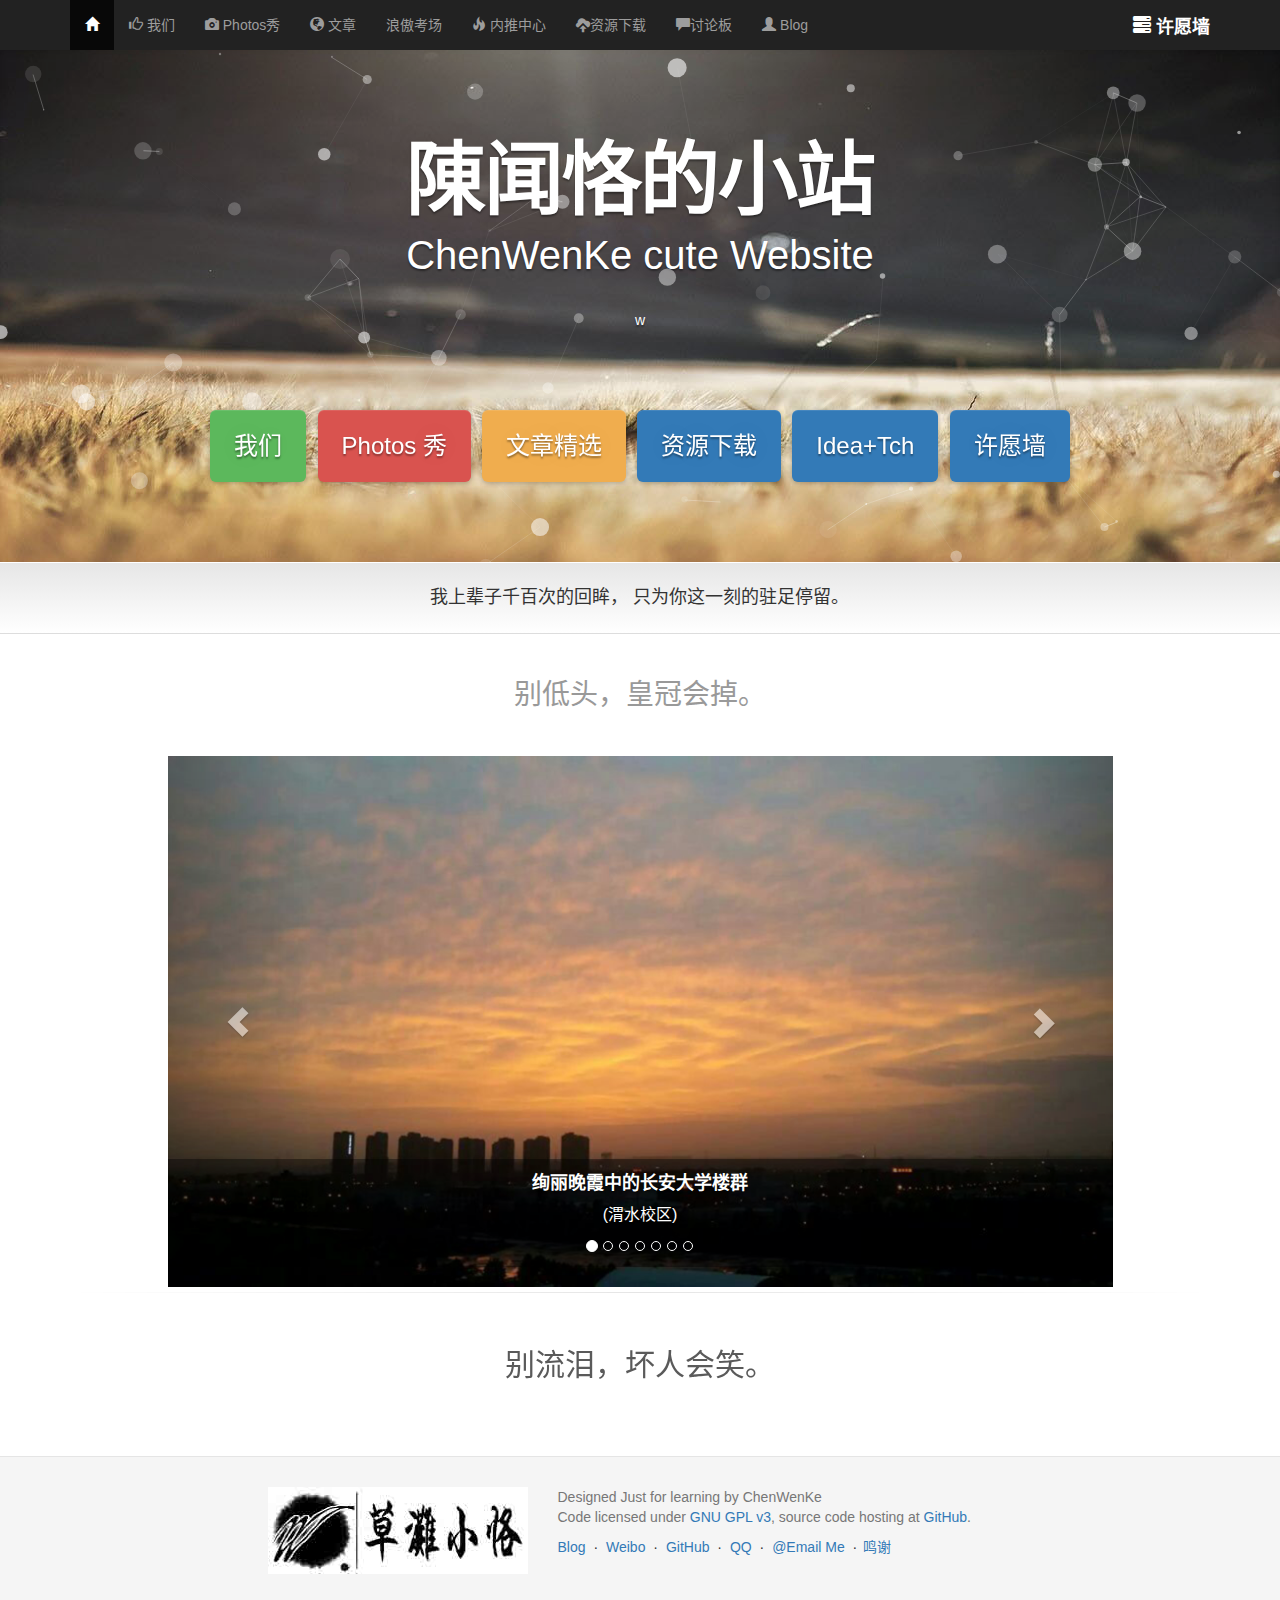
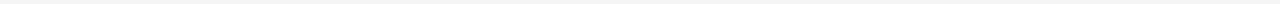
==== commit 85167ab2: "Update index.html" ====
--- a/index.html
+++ b/index.html
@@ -1,13 +1,12 @@
 
 <!DOCTYPE html>
-<!-- saved from url=(0029)http://acm.fzu.edu.cn/ouracm/ -->
 <html lang="zh-cn"><head><meta http-equiv="Content-Type" content="text/html; charset=UTF-8"><script async="" src="css/JZFi2v"></script>
     
     <meta http-equiv="X-UA-Compatible" content="IE=edge">
     <meta name="viewport" content="width=device-width, initial-scale=1">
-    <title>ChangAn University Software Club</title>
+    <title>陈闻恪的小站</title>
     <meta name="description" content="">
-  <meta name="keywords" content="ChangAn University Software Club homepage">
+  <meta name="keywords" content="陈闻恪的小站">
     <meta name="author" content="ChenWenKe">
 
 <!-- Le styles -->
@@ -77,9 +76,9 @@
 
 <div class="jumbotron masthead">
   <div class="container" style="z-index:1">
-    <h1>长安大学软萌</h1>
-    <p>ChangAn University Software Club</p>
-    <p>&nbsp;</p>
+    <h1>陳闻恪的小站</h1>
+    <p>ChenWenKe cute Website</p>
+w    <p>&nbsp;</p>
   </div>
   <div class="container">
     <p>
@@ -103,7 +102,7 @@
 <div class="container">
 <div class="marketing">
     <h4><br /></h4>
-    <p class="marketing-byline">爱国，爱家，爱师妹</p>
+    <p class="marketing-byline">别低头，皇冠会掉。</p>
 
     <div class="row">
       <div class="col-xs-12 col-sm-10 col-sm-offset-1" style="text-align:left">
@@ -177,7 +176,7 @@
       <div class="col-xs-12">
         <hr class="soften">
         <br />
-        <h2>防火， 防盗， 防师兄</h2>
+        <h2>别流泪，坏人会笑。</h2>
       </div>
     </div>
   </div></div>
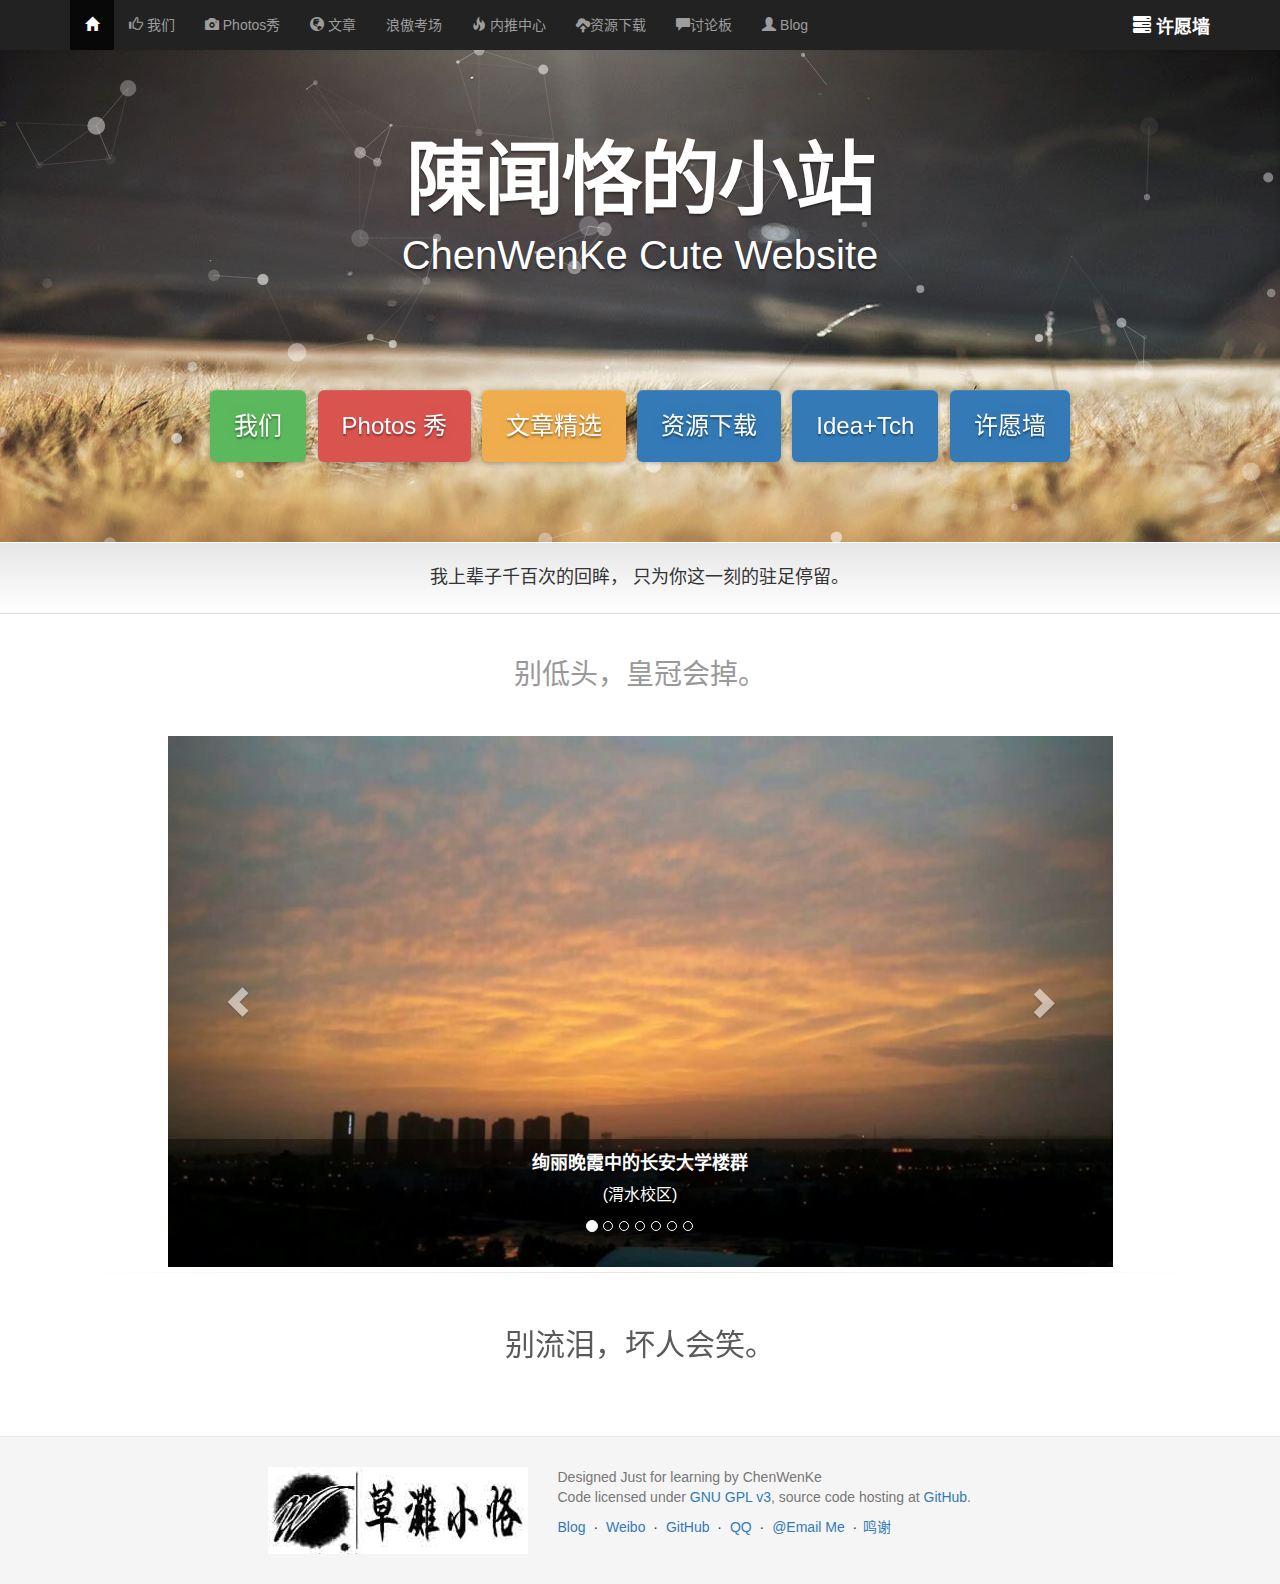
==== commit 5ae66316: "Update index.html" ====
--- a/index.html
+++ b/index.html
@@ -46,8 +46,7 @@
               </li>
                       <li class="dropdown">
           <a class="dropdown-toggle" data-hover="dropdown" data-delay="0" href="#"><span class="glyphicon glyphicon-thumbs-up"></span> 我们</a>
-          <ul class="dropdown-menu" role="menu" id="we-menu">
-                  <li><a href="#"><span class="glyphicon glyphicon-heart-empty"></span> 关于我们</a></li>                    <li><a href="#"><span class="glyphicon glyphicon-leaf"></span> Idea+Tch</a></li>                    <li><a href="#"><span class="glyphicon glyphicon-tasks"></span> 登陆/注册</a></li>                </ul>
+          <ul class="dropdown-menu" role="menu" id="we-menu">                  <li><a href="#"><span class="glyphicon glyphicon-heart-empty"></span> 关于我们</a></li>                    <li><a href="#"><span class="glyphicon glyphicon-leaf"></span> Idea+Tch</a></li>                    <li><a href="#"><span class="glyphicon glyphicon-tasks"></span> 登陆/注册</a></li>                </ul>
               </li>
                       <li class="">
                 <a href="phptest/Test/photoShow.html"><span class="glyphicon glyphicon-camera"></span> Photos秀</a>
@@ -77,8 +76,8 @@
 <div class="jumbotron masthead">
   <div class="container" style="z-index:1">
     <h1>陳闻恪的小站</h1>
-    <p>ChenWenKe cute Website</p>
-w    <p>&nbsp;</p>
+    <p>ChenWenKe Cute Website</p>
+    <p>&nbsp;</p>
   </div>
   <div class="container">
     <p>
@@ -190,7 +189,7 @@
             <p>Designed  Just for learning by ChenWenKe</p>
             <p>Code licensed under <a href="http://www.gnu.org/licenses/gpl.html" target="_blank">GNU GPL v3</a>, source code hosting at <a href="#" target="_blank">GitHub</a>.</p>
             <ul class="footer-links">
-              <li><a href="http://www.cnblogs.com/acm1314/">Blog</a></li>
+              <li><a href="https://caotanxiaoke.github.io/">Blog</a></li>
               <li class="muted">·</li>
               <li><a href="http://weibo.com/p/1005055382871687?is_all=1">Weibo</a></li>
               <li class="muted">·</li>
